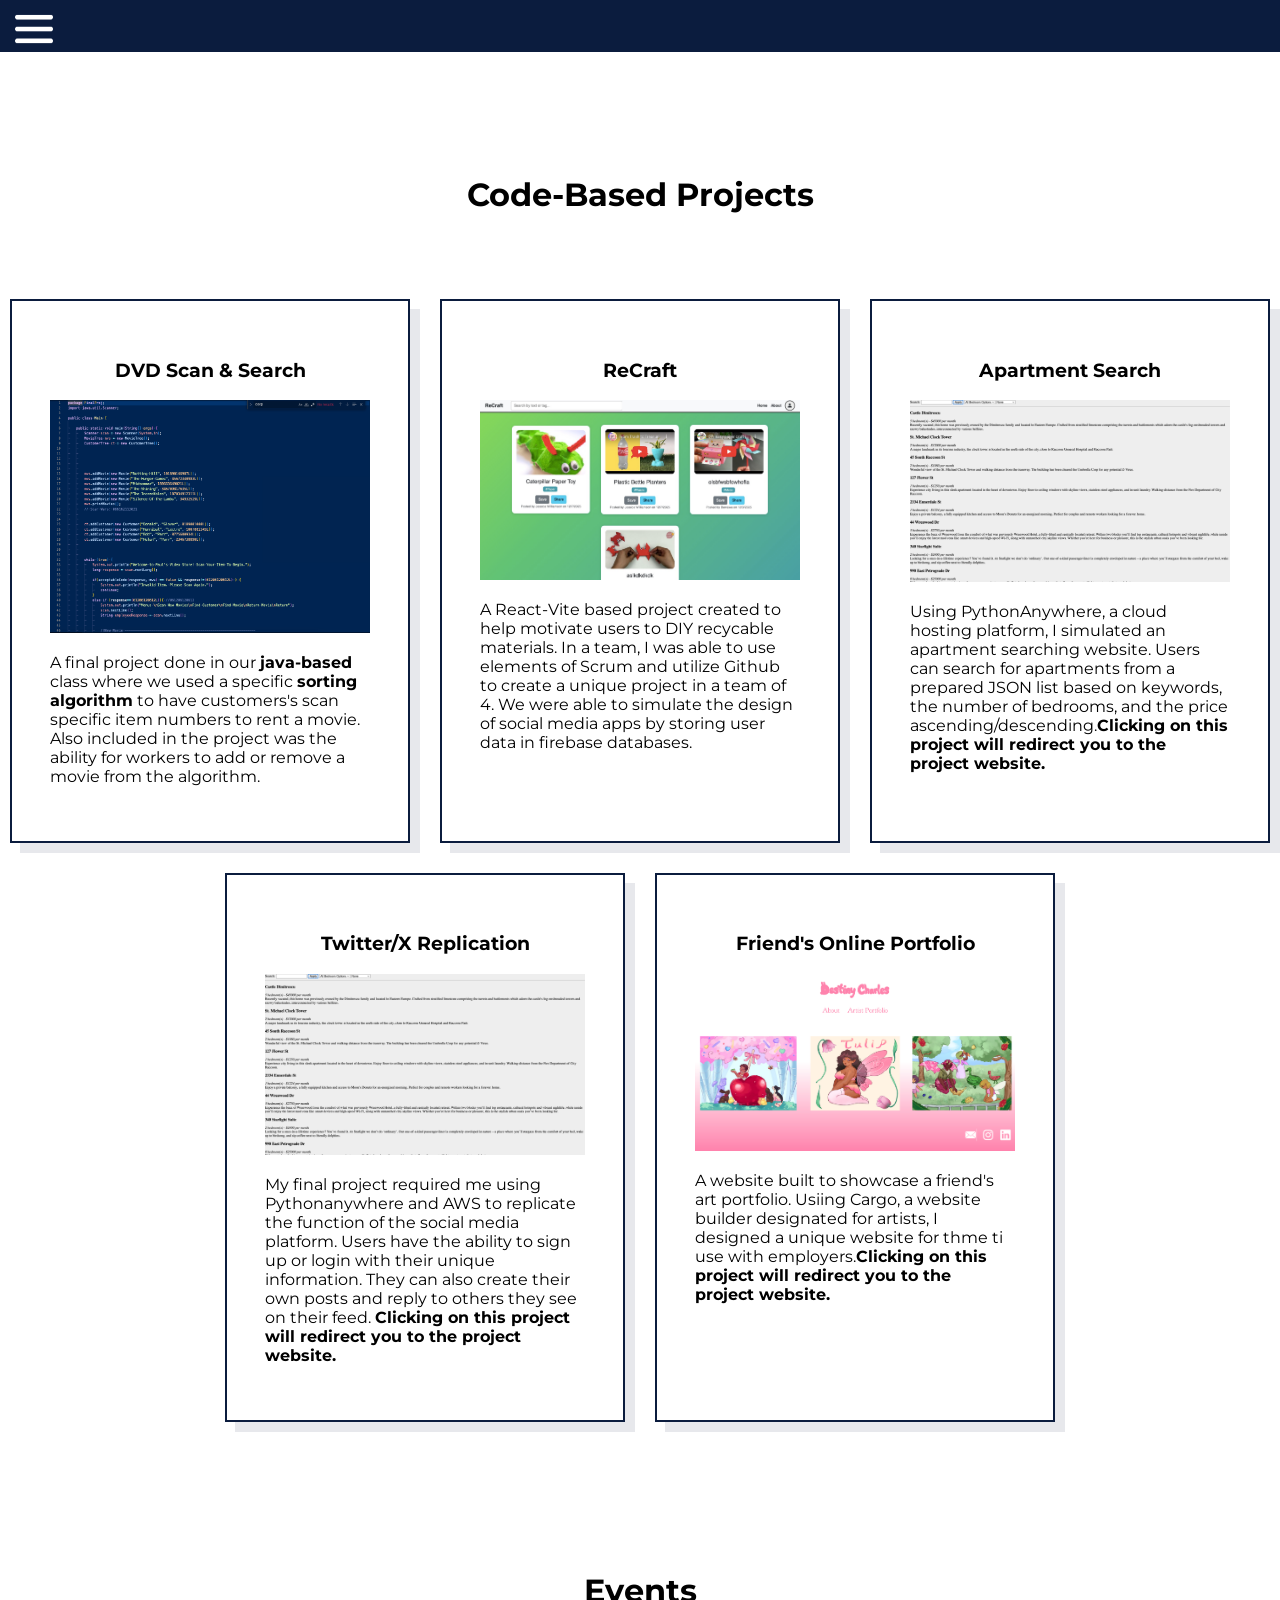
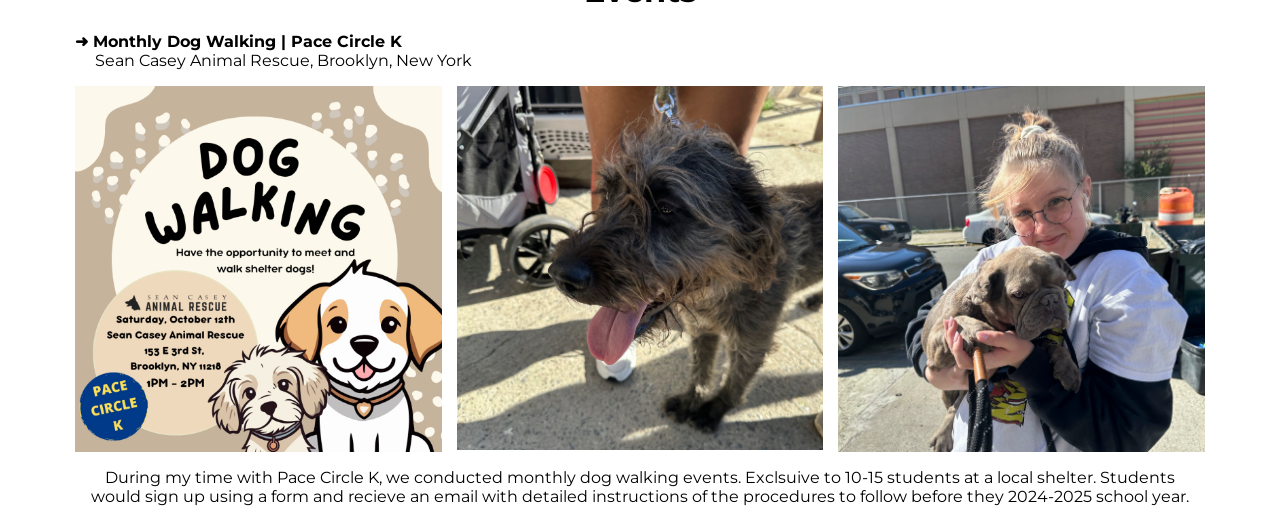
==== projects.html @ 2f893811 "New Change (3)" ====
<!DOCTYPE html>

<html>
    <head>
        <title>Jessica Williamson's Projects</title>
        <link rel="stylesheet" href="styles.css">
        <style>
        @import url('https://fonts.googleapis.com/css2?family=Montserrat:ital,wght@0,100..900;1,100..900&display=swap');
        </style>  
    </head>



    <nav style="background-color: #0b1c3e; width: 100%;">
        <span><img src="menu.png" onclick="openNav()" style="max-width: 3%; filter: invert(100%); padding-left: 15px; padding-top: 10px;cursor: pointer;"></span>
        <div id="mySidenav" class="sidenav">
            <a href="javascript:void(0)" class="closebtn" onclick="closeNav()">&times;</a>
            <a href="./">Home</a>
            <a href="#">About</a>
            <a href="projects.html">Projects</a>
            <a href="#">Contact</a>
        </div>
    </nav>



    <body id="main">
    <div style="padding: 5%;">
    </div>

    <center><h1 style="padding-top: 2%;padding-bottom: 5%;">Code-Based Projects</h1></center>

    <div id="resumeModal" class="modal">
        <div class="modal-content">
            <span class="close">&times;</span>
            <br>
            <img src="/webpics/Jessica Williamson-Resume.jpeg" style="max-width: 100%;">
        </div>
</div>

<div id="projectsFull">
        <div id="projStyle1">
            <a id="btnDVD">
            <h3 style="text-align: center;">DVD Scan & Search</h3>
            <img src="/webpics/SSS_Prog.png" width="100%">
            <p>A final project done in our <b>java-based</b> class where we used a specific <b>sorting algorithm</b> to have customers's scan specific item numbers to rent a movie. Also included in the project was the ability for workers to add or remove a movie from the algorithm.</p>
            </a>
        </div>
        <div id="dvdModal" class="modal">
        <div class="modal-content">
            <span class="close2">&times;</span>
            <br>
            <center><iframe src="https://drive.google.com/file/d/1jqg_hEGdkeWaBn6__KJYCXX-iZEtWwFm/preview" width="700px" height="700px"></iframe></center>
        </div>
    </div>
        
        <div id="projStyle1">
            <a id="btnRecraft">
           <h3 style="text-align: center;">ReCraft</h3>
            <img src="/webpics/image0.JPG" width="100%">
            <p>A React-Vite based project created to help motivate users to DIY recycable materials. In a team, I was able to use elements of Scrum and utilize Github to create a unique project in a team of 4. We were able to simulate the design of social media apps by storing user data in firebase databases.</p>
            </a>
        </div>
        <div id="reCraftModal" class="modal">
        <div class="modal-content">
            <span class="close1">&times;</span>
            <br>
            <iframe src="https://drive.google.com/file/d/1OF5jGB0bQfAHE_1cbDn5ctlZ30z56xzY/preview" width="100%" height="480"></iframe>
            <br>
            <hr>
            <br>
            <p>A React-Vite based project created to help motivate users to DIY recycable materials. In a team, I was able to use elements of Scrum and utilize Github to create a unique project in a team of 4. We were able to simulate the design of social media apps by storing user data in firebase databases.</p>
            <br>
            <h3>Tools Utilized:</h3>
            <ul>
                <li><b>Github/Git:</b> Used to collaborate with team members as they would complete different aspects of the project. I would often pull and commit any changes to the project.</li>
                <li><b>React Vite:</b> The base of the project, during my software engineering class, I was able to get some insight on how to use react and create a web application.</li>
                <li><b>Javascript:</b> A large aspect of the project used Javascript to include functionality within the app. Users gaisned the ability to sign up, log in, access post information from our personal database, and more. </li>
                <li><b>HTML:</b> The markdown language helped for users to visualize our social media app. Helping to include various buttons, post layout, and input fields.</li>
                <li><b>Firebase</b>We decided to use Firebase to maintain 2 seperate databases for our project. First, user information and secondly, post information.</li>
                <li><b>CSS & Bootstrap API:</b> Both tools heloed us to better the style of the porject to help appeal to audiences.</li>
            </ul>
        </div>
    </div>
     
    <div id="projStyle1">
            <a href="https://jessicawilliamson.pythonanywhere.com/static/aptsearch.html" style="all: unset" target="_blank">
           <h3 style="text-align: center;">Apartment Search</h3>
            <img src="/webpics/AptSearch.png" width="100%">
            <p>Using PythonAnywhere, a cloud hosting platform, I simulated an apartment searching website. Users can search for apartments from a prepared JSON list based on keywords, the number of bedrooms, and the price ascending/descending.<b>Clicking on this project will redirect you to the project website.</b> </p>
            </a>
        </div>
    
         <div id="projStyle1">
            <a href="https://jessicawilliamson.pythonanywhere.com/signup.html" style="all: unset" target="_blank">
           <h3 style="text-align: center;">Twitter/X Replication</h3>
            <img src="/webpics/AptSearch.png" width="100%">
            <p>My final project required me using Pythonanywhere and AWS to replicate the function of the social media platform. Users have the ability to sign up or login with their unique information. They can also create their own posts and reply to others they see on their feed. <b>Clicking on this project will redirect you to the project website.</b> </b> </p>
            </a>
        </div>

        <div id="projStyle1">
            <a href="https://destinycharlesart.com/" style="all: unset" target="_blank">
           <h3 style="text-align: center;">Friend's Online Portfolio</h3>
            <img src="/webpics/FriendWeb.png" width="100%">
            <p>A website built to showcase a friend's art portfolio. Usiing Cargo, a website builder designated for artists, I designed a unique website for thme ti use with employers.<b>Clicking on this project will redirect you to the project website.</b> </b> </p>
            </a>
        </div>
</div>

<div id="eventsFull">
    <center><h1 style="padding-top: 10%;">Events</h1></center>
    <div style="padding-left: 75px;">
        <p><b>➜ Monthly Dog Walking | Pace Circle K</b>
            <br>&emsp; Sean Casey Animal Rescue, Brooklyn, New York</p></div>
    <div id="eventsImgs">
        <img src="webpics/Dog Flyer.JPG" style="width: 100%">
        <img src="webpics/dog1.jpg" style="width: 100%">
        <img src="webpics/dog2.jpg" style="width: 100%">
    </div>
    <div style="margin-left: 7%; margin-right: 7%;">
        <center><p>During my time with Pace Circle K, we conducted monthly dog walking events. Exclsuive to 10-15 students at a local shelter. Students would sign up using a form and recieve an email with detailed instructions of the procedures to follow before they 2024-2025 school year. </p></center>
    </div>



</div>
    
</body>

    <script src="script.js"></script>
</html>
---- styles.css ----
body{
    margin: 0;
    font-family: "Montserrat", sans-serif;
    font-optical-sizing: auto;
    font-style: normal;
}
nav{
    position: fixed;
    top: 0;
    left: 0;
    width: 100%;
    z-index: 9999;
    background-color: #0b1c3e;
}

.sidenav{
    height: 100%;
    width: 0;
    position: fixed;
    z-index: 1;
    top: 0;
    left: 0;
    background-color: #ffffff;
    overflow-x: hidden; 
    padding-top: 60px;
    transition: 1.5s;
    border-radius: 2%;
}

.sidenav a {
  padding: 0px 0px 8px 32px;
  text-decoration: none;
  font-size: 25px;
  color: #0b1c3e;
  display: block;
  transition: 1.5s;
}

.sidenav a:hover {
  color: #8eb4ff;
  text-decoration: underline;
}
#main {
  transition: margin-left 1.5s;
}

#topOfWeb {
    margin: 0;
    background-color: #0b1c3e; /* Ensures no text-based spacing */
}

#gradientPc {
    min-height: 275px; 
    width: 100%;
    background: linear-gradient(180deg, rgba(11, 28, 62, 1) 0%, rgba(255, 255, 255, 1) 80%);
}

#aboutMe{
    color: #0b1c3e;
    padding: 2%;

    display: inline-flex;
    align-items: center; 
}
#txtButtons{
    font-size: large;
    max-width: 60%;
}
#setBtns{
    display: flex;
    gap: 10px;
    margin-left: auto;
    margin-right: auto;
    justify-content: center;
}

#aboutMeBtn, #btnResume{
    border: none;
    padding: 15px;
    font-size: large;
    margin-right: 3%;
    background-color: #8eb4ff;
    color: white;
    border-radius: 20px;
    transition: 0.5s;
}

#aboutMeBtn:hover, #btnResume:hover{
    background-color: #0b1c3e;
    transition: 0.5s;
    cursor: pointer;
}


#imageSec{
    max-width: 40%;
    padding-right: 2%;
}

.modal {
  display: none; 
  position: fixed; 
  z-index: 1; 
  left: 0;
  top: 0;
  width: 100%; 
  height: 100%; 
  overflow: auto; 
  background-color: rgb(0,0,0); 
  background-color: rgba(0,0,0,0.4);
}

.modal-content {
  background-color: #fefefe;
  margin: 15% auto; /* 15% from the top and centered */
  padding: 20px;
  border: 1px solid #888;
  width: 80%; /* Could be more or less, depending on screen size */
  animation-name: animatetop;
  animation-duration: 1s;
}

.close, .close1, .close2 {
  color: #aaa;
  float: right;
  font-size: 28px;
  font-weight: bold;
}

.close:hover,
.close:focus, .close1:hover, .close1:focus, .close2:hover, .close2:focus {
  color: black;
  text-decoration: none;
  cursor: pointer;
}

@keyframes animatetop {
  from {top: -300px; opacity: 0}
  to {top: 0; opacity: 1}
}

#projectsFull{
    display: flex;
    gap: 30px;
    margin: 1,5%;
    max-width: 100%;
    flex-direction: row;
    flex-wrap: wrap;
    justify-content: center;
}

#projStyle1{
    flex: 0 0 auto;
    max-width: 400px;
    box-sizing: border-box;
    border: 2px solid#0b1c3e;
    padding: 3%;
    box-shadow: 10px 10px #0b1c3e19;
    transition: 0.5s;
}
#projStyle1:hover{
    background-color: #0b1c3e;
    color: white;
    box-shadow: 10px 10px 5px #7495d83c;
    transition: 0.5s;
    cursor: pointer;
}

#eventsImgs{
    display: grid;
    grid-template-columns: repeat(3, 1fr); 
    gap: 15px; 
    
    margin-left: 75px;
    margin-right: 75px;
   max-width: 100%;
}
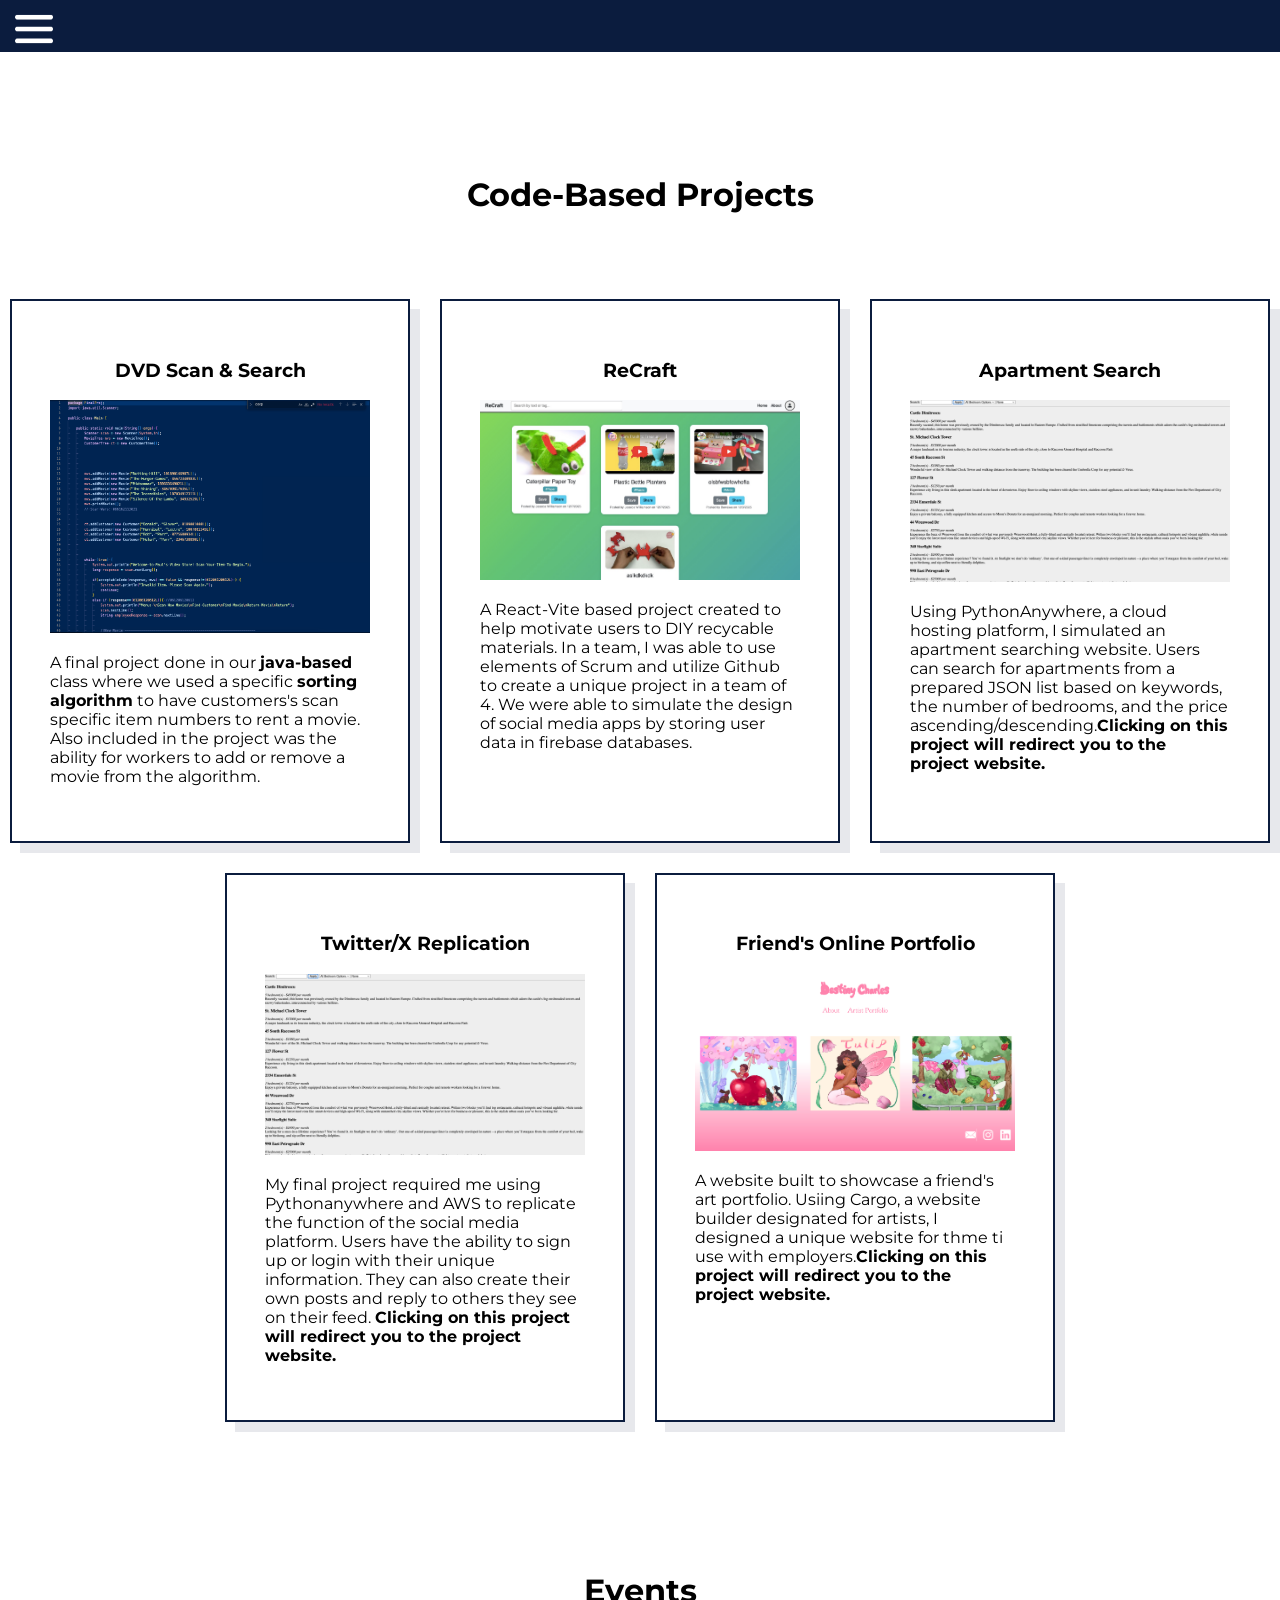
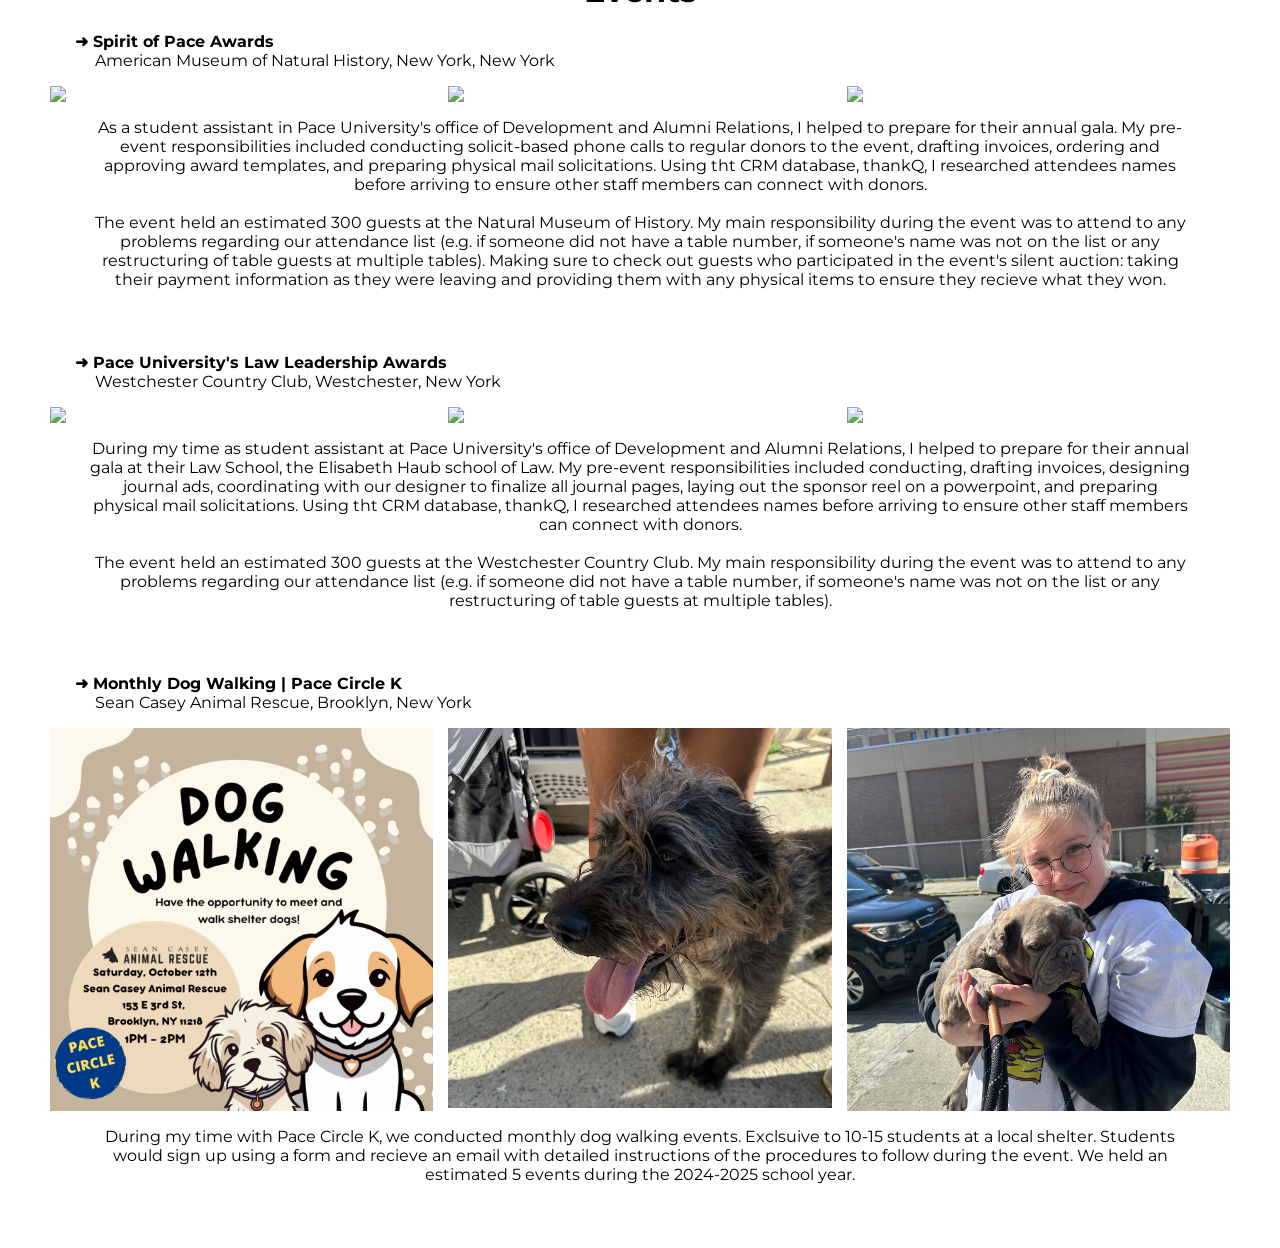
==== commit ee539d0e: "New Updates (5)" ====
--- a/projects.html
+++ b/projects.html
@@ -110,6 +110,37 @@
 
 <div id="eventsFull">
     <center><h1 style="padding-top: 10%;">Events</h1></center>
+    
+    <div style="padding-left: 75px;">
+        <p><b>➜ Spirit of Pace Awards</b>
+            <br>&emsp; American Museum of Natural History, New York, New York</p></div>
+    <div id="eventsImgs">
+        <img src="webpics/sopa1.jpg" style="width: 100%">
+        <img src="webpics/sopa3.jpg" style="width: 100%">
+        <img src="webpics/sopa2.jpg" style="width: 100%">
+    </div>
+    <div style="margin-left: 7%; margin-right: 7%; margin-bottom: 5%;">
+        <center><p>As a student assistant in Pace University's office of Development and Alumni Relations, I helped to prepare for their annual gala. My pre-event responsibilities included conducting solicit-based phone calls to regular donors to the event, drafting invoices, ordering and approving award templates, and preparing physical mail solicitations. Using tht CRM database, thankQ, I researched attendees names before arriving to ensure other staff members can connect with donors.<br><br>
+        
+        The event held an estimated 300 guests at the Natural Museum of History. My main responsibility during the event was to attend to any problems regarding our attendance list &#40;e.g. if someone did not have a table number, if someone's name was not on the list or any restructuring of table guests at multiple tables&#41;. Making sure to check out guests who participated in the event's silent auction: taking their payment information as they were leaving and providing them with any physical items to ensure they recieve what they won.</p></center>
+    </div>
+    
+
+    <div style="padding-left: 75px;">
+        <p><b>➜ Pace University's Law Leadership Awards</b>
+            <br>&emsp; Westchester Country Club, Westchester, New York</p></div>
+    <div id="eventsImgs">
+        <img src="webpics/LL1.jpg" style="width: 100%">
+        <img src="webpics/LL2.jpg" style="width: 100%">
+        <img src="webpics/LL3.jpg" style="width: 100%">
+    </div>
+    <div style="margin-left: 7%; margin-right: 7%; margin-bottom: 5%;">
+        <center><p>During my time as student assistant at Pace University's office of Development and Alumni Relations, I helped to prepare for their annual gala at their Law School, the Elisabeth Haub school of Law. My pre-event responsibilities included conducting, drafting invoices, designing journal ads, coordinating with our designer to finalize all journal pages, laying out the sponsor reel on a powerpoint, and preparing physical mail solicitations. Using tht CRM database, thankQ, I researched attendees names before arriving to ensure other staff members can connect with donors.<br><br>
+        
+        The event held an estimated 300 guests at the Westchester Country Club. My main responsibility during the event was to attend to any problems regarding our attendance list &#40;e.g. if someone did not have a table number, if someone's name was not on the list or any restructuring of table guests at multiple tables&#41;. </p></center>
+    </div>
+    
+
     <div style="padding-left: 75px;">
         <p><b>➜ Monthly Dog Walking | Pace Circle K</b>
             <br>&emsp; Sean Casey Animal Rescue, Brooklyn, New York</p></div>
@@ -118,8 +149,8 @@
         <img src="webpics/dog1.jpg" style="width: 100%">
         <img src="webpics/dog2.jpg" style="width: 100%">
     </div>
-    <div style="margin-left: 7%; margin-right: 7%;">
-        <center><p>During my time with Pace Circle K, we conducted monthly dog walking events. Exclsuive to 10-15 students at a local shelter. Students would sign up using a form and recieve an email with detailed instructions of the procedures to follow before they 2024-2025 school year. </p></center>
+    <div style="margin-left: 7%; margin-right: 7%; margin-bottom: 5%;">
+        <center><p>During my time with Pace Circle K, we conducted monthly dog walking events. Exclsuive to 10-15 students at a local shelter. Students would sign up using a form and recieve an email with detailed instructions of the procedures to follow during the event. We held an estimated 5 events during the 2024-2025 school year. </p></center>
     </div>
 
 
--- a/styles.css
+++ b/styles.css
@@ -169,9 +169,10 @@
 #eventsImgs{
     display: grid;
     grid-template-columns: repeat(3, 1fr); 
-    gap: 15px; 
+    gap: 15px;
+     
     
-    margin-left: 75px;
-    margin-right: 75px;
+    margin-left: 50px;
+    margin-right: 50px;
    max-width: 100%;
 }
